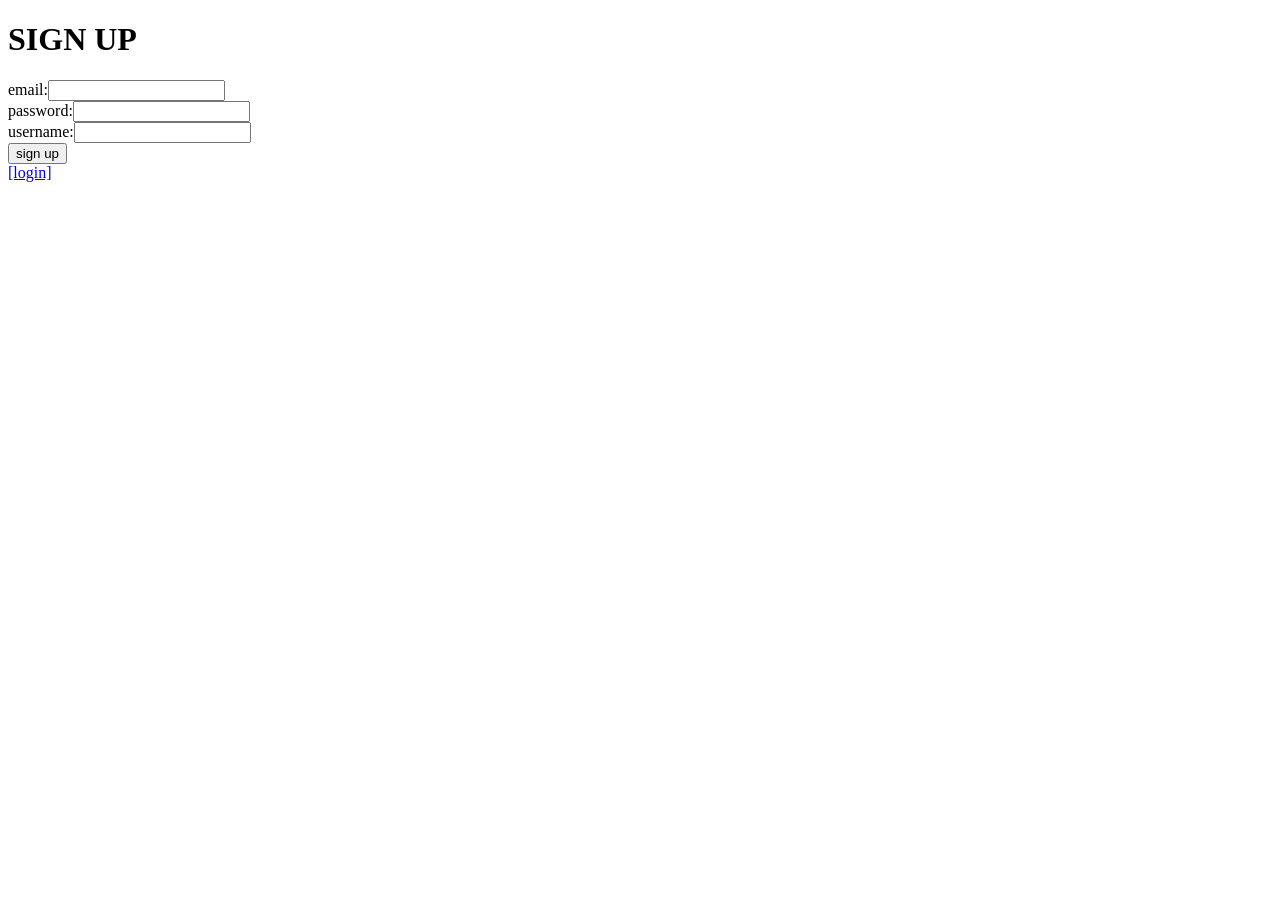
==== userreg.html @ be329565 "ログアウト機能を追加しました" ====
<!DOCTYPE html>
<html lang="ja">

<head>
	<meta charset="UTF-8">
	<title>User Reg. Form</title>
</head>

<body>
	<h1>SIGN UP</h1>
	<form action="userreg.php" method="POST">
		email:<input type="text" name="email"><br />
		password:<input type="password" name="pass"><br />
		username:<input type="text" name="name"><br />
		<input type="submit" value="sign up"><br />
		<a href="index.html">[login]</a>
	</form>
</body>

</html>
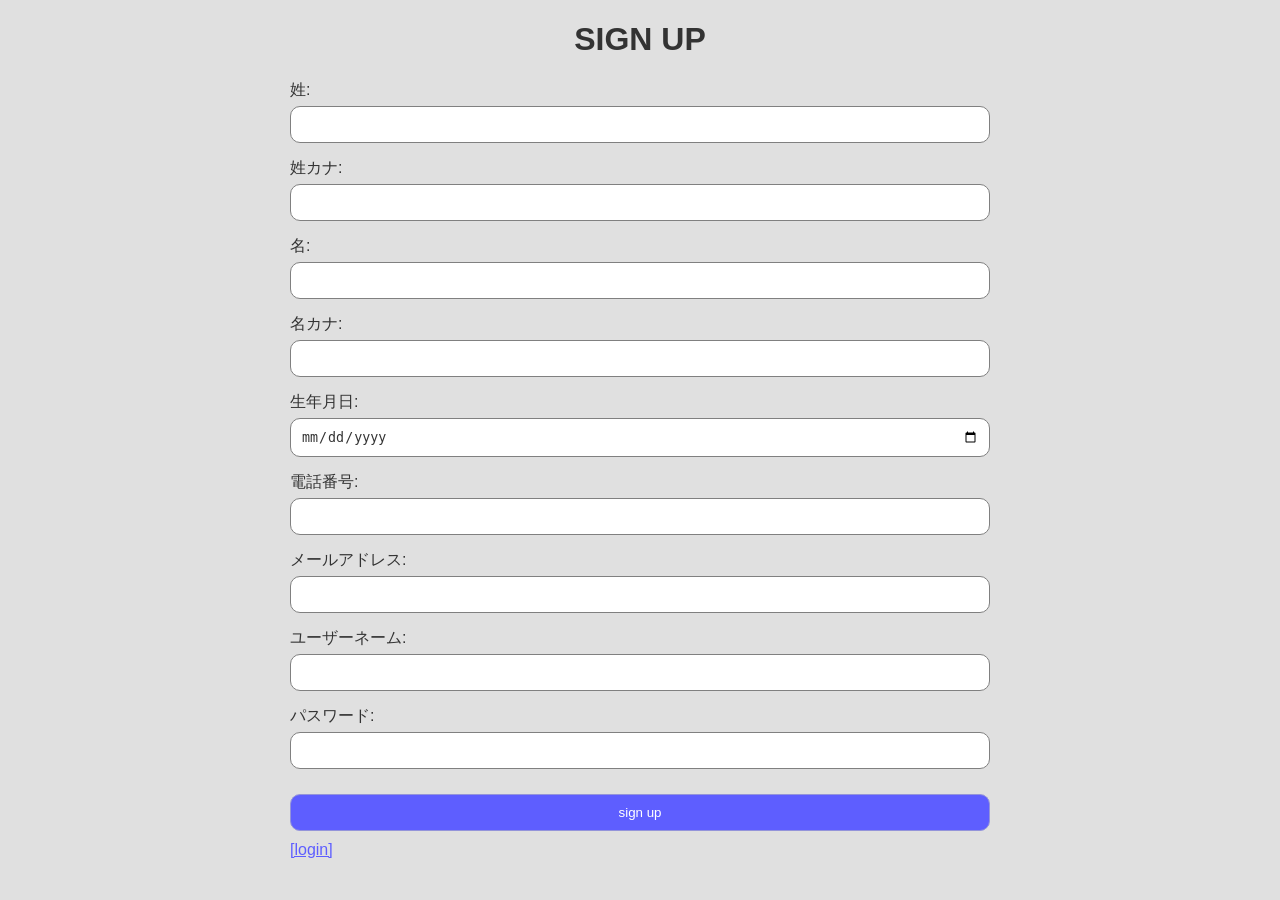
==== commit 9bda0b6b: "Added additional required fields to sign up form for more comprehensive user information collection." ====
--- a/userreg.html
+++ b/userreg.html
@@ -1,20 +1,125 @@
 <!DOCTYPE html>
 <html lang="ja">
+<head>
+    <meta charset="UTF-8">
+    <title>User Reg. Form</title>
+    <link rel="stylesheet" type="text/css" href="style.css"> <!-- CSSファイルのリンク -->
+	<style>
+		body {
+			margin: 0 auto;
+			width: 700px;
+			background-color: rgb(224, 224, 224);
+		}
 
-<head>
-	<meta charset="UTF-8">
-	<title>User Reg. Form</title>
+		h1 {
+			text-align: center;
+			color: #333;
+		}
+
+		.form-group {
+			margin-bottom: 15px;
+		}
+
+		label {
+			display: block;
+			margin-bottom: 5px;
+			color: #333;
+		}
+
+		input {
+			padding: 10px;
+			border: 1px solid gray;
+			border-radius: 10px;
+			width: 100%;
+			box-sizing: border-box;
+		}
+
+		input[type="text"],
+		input[type="email"],
+		input[type="tel"],
+		input[type="date"],
+		input[type="password"] {
+			background-color: #fff; /* 背景色を白に設定 */
+			color: #333; /* テキスト色をダークグレーに設定 */
+		}
+
+		input[type="submit"] {
+			background-color: rgb(94, 94, 255);
+			color: #fff;
+			border: 1px solid rgb(148, 148, 218);
+			border-radius: 10px;
+			cursor: pointer;
+			padding: 10px;
+			margin-top: 10px; /* ボタンとフィールドの間にマージンを追加 */
+		}
+
+		input[type="submit"]:hover {
+			background-color: rgb(116, 116, 255);
+		}
+
+		a {
+			display: inline-block;
+			margin-top: 10px;
+			text-align: center;
+			color: rgb(94, 94, 255); /* リンクの色をボタンに合わせる */
+		}
+
+		a:hover {
+			text-decoration: underline; /* ホバー時に下線を追加 */
+		}
+</style>
+
 </head>
+<body>
+    <h1>SIGN UP</h1>
+    <form action="userreg.php" method="POST">
+        <div class="form-group">
+            <label for="last_name">姓:</label>
+            <input type="text" name="last_name" required>
+        </div>
 
-<body>
-	<h1>SIGN UP</h1>
-	<form action="userreg.php" method="POST">
-		email:<input type="text" name="email"><br />
-		password:<input type="password" name="pass"><br />
-		username:<input type="text" name="name"><br />
-		<input type="submit" value="sign up"><br />
-		<a href="index.html">[login]</a>
-	</form>
+        <div class="form-group">
+            <label for="last_name_kana">姓カナ:</label>
+            <input type="text" name="last_name_kana" required>
+        </div>
+
+        <div class="form-group">
+            <label for="first_name">名:</label>
+            <input type="text" name="first_name" required>
+        </div>
+
+        <div class="form-group">
+            <label for="first_name_kana">名カナ:</label>
+            <input type="text" name="first_name_kana" required>
+        </div>
+
+        <div class="form-group">
+            <label for="birthdate">生年月日:</label>
+            <input type="date" name="birthdate" required>
+        </div>
+
+        <div class="form-group">
+            <label for="phone">電話番号:</label>
+            <input type="tel" name="phone" required>
+        </div>
+
+        <div class="form-group">
+            <label for="email">メールアドレス:</label>
+            <input type="email" name="email" required>
+        </div>
+
+        <div class="form-group">
+            <label for="username">ユーザーネーム:</label>
+            <input type="text" name="username" required>
+        </div>
+
+        <div class="form-group">
+            <label for="pass">パスワード:</label>
+            <input type="password" name="pass" required>
+        </div>
+
+        <input type="submit" value="sign up"><br/>
+        <a href="index.html">[login]</a>
+    </form>
 </body>
-
-</html>+</html>
--- a/style.css
+++ b/style.css
@@ -0,0 +1,221 @@
+/* 全体の背景とレイアウト */
+body {
+    margin: 0 auto;
+    width: 700px;
+    background-color: rgb(224, 224, 224);
+    font-family: Arial, sans-serif;
+}
+
+hr {
+    margin: 40px 0;
+    border-color: rgb(137, 137, 137);
+}
+
+/* タイトル */
+h1 {
+    text-align: center;
+    color: #333;
+}
+
+/* リスト項目のデザイン */
+li {
+    list-style: none;
+}
+
+p, span {
+    color: #333;
+    margin: 0;
+}
+
+/* 入力フィールド */
+input, textarea {
+    padding: 10px;
+    border: 1px solid gray;
+    border-radius: 10px;
+    width: 100%;
+    box-sizing: border-box;
+}
+
+textarea {
+    line-height: 1.5;
+}
+
+/* ボタンのデザイン */
+button {
+    display: block;
+    margin-top: 20px;
+    padding: 10px 30px;
+    color: #fff;
+    border-radius: 10px;
+    cursor: pointer;
+}
+
+/* ボタンの種類ごとの色設定 */
+button[name="post_btn"] {
+    border: 1px solid rgb(148, 148, 218);
+    background-color: rgb(94, 94, 255);
+}
+
+button[name="update_btn"],
+button[name="update_submit_btn"] {
+    border: 1px solid rgb(62, 150, 62);
+    background-color: rgb(74, 152, 74);
+}
+
+button[name="delete_btn"],
+button[name="delete_submit_btn"] {
+    border: 1px solid rgb(255, 31, 31);
+    background-color: rgb(255, 48, 48);
+}
+
+button[name="cancel_btn"] {
+    border: 1px solid rgb(172, 172, 172);
+    background-color: rgb(182, 182, 182);
+}
+
+/* ボタンのホバースタイル */
+button[name="post_btn"]:hover {
+    background-color: rgb(116, 116, 255);
+}
+
+button[name="update_btn"]:hover,
+button[name="update_submit_btn"]:hover {
+    background-color: rgb(83, 169, 83);
+}
+
+button[name="delete_btn"]:hover,
+button[name="delete_submit_btn"]:hover {
+    background-color: rgb(255, 82, 82);
+}
+
+button[name="cancel_btn"]:hover {
+    background-color: rgb(189, 189, 189);
+}
+
+.btn--mg-c {
+    margin: 0 auto;
+}
+
+/* 投稿リスト */
+.post-list button {
+    margin: 30px 0 0 0;
+    padding: 8px 20px;
+}
+
+.post-list li {
+    margin-bottom: 15px;
+    padding: 20px 30px;
+    background-color: #fff;
+    border: 1px solid rgb(188, 188, 188);
+    border-radius: 10px;
+}
+
+.post-list span {
+    display: inline-block;
+    margin-bottom: 25px;
+}
+
+/* フォームのレイアウト */
+.post-form__flex {
+    display: flex;
+    justify-content: center;
+    column-gap: 15px;
+    margin-bottom: 20px;
+}
+
+.post-form__flex > div:first-child {
+    width: 250px;
+}
+
+.post-form__flex > div:last-child {
+    flex: 1;
+}
+
+.btn-flex {
+    display: flex;
+    justify-content: center;
+    column-gap: 15px;
+}
+
+.post-list li:last-child {
+    margin-bottom: 0;
+}
+
+.post-datetime {
+    display: inline-block;
+    margin-top: 25px;
+    font-size: 12px;
+    color: gray;
+}
+
+.post-datetime__updated {
+    display: inline-block;
+    margin-left: 10px;
+}
+
+.updated-post {
+    margin-left: auto;
+    padding: 2px 5px;
+    width: fit-content;
+    font-size: 12px;
+    border: 1px solid rgb(105, 105, 105);
+    border-radius: 5px;
+    color: rgb(105, 105, 105);
+}
+
+/* メッセージのスタイル */
+.no-post-msg {
+    text-align: center;
+}
+
+.delete-confirm-msg {
+    text-align: center;
+    margin-bottom: 30px;
+    color: red;
+    font-weight: bold;
+}
+
+.delete-success-msg {
+    text-align: center;
+}
+
+/* エラーメッセージ */
+.err {
+    color: red;
+    font-size: 13px;
+}
+
+/* 改行の表示 */
+.p-pre {
+    white-space: pre-wrap;
+}
+
+/* エラーメッセージ用コンテナ */
+.error-container {
+    margin: 50px auto;
+    width: 100%;
+    text-align: center;
+}
+
+.message-container {
+    margin: 0 auto;
+    width: 700px;
+    background-color: rgb(240, 240, 240);
+    border: 1px solid rgb(188, 188, 188);
+    border-radius: 10px;
+    padding: 20px;
+    text-align: center;
+    box-shadow: 0 2px 10px rgba(0, 0, 0, 0.1);
+}
+
+/* リンクのスタイル */
+a {
+    display: inline-block;
+    margin-top: 20px;
+    text-align: center;
+    color: rgb(94, 94, 255);
+}
+
+a:hover {
+    text-decoration: underline;
+}
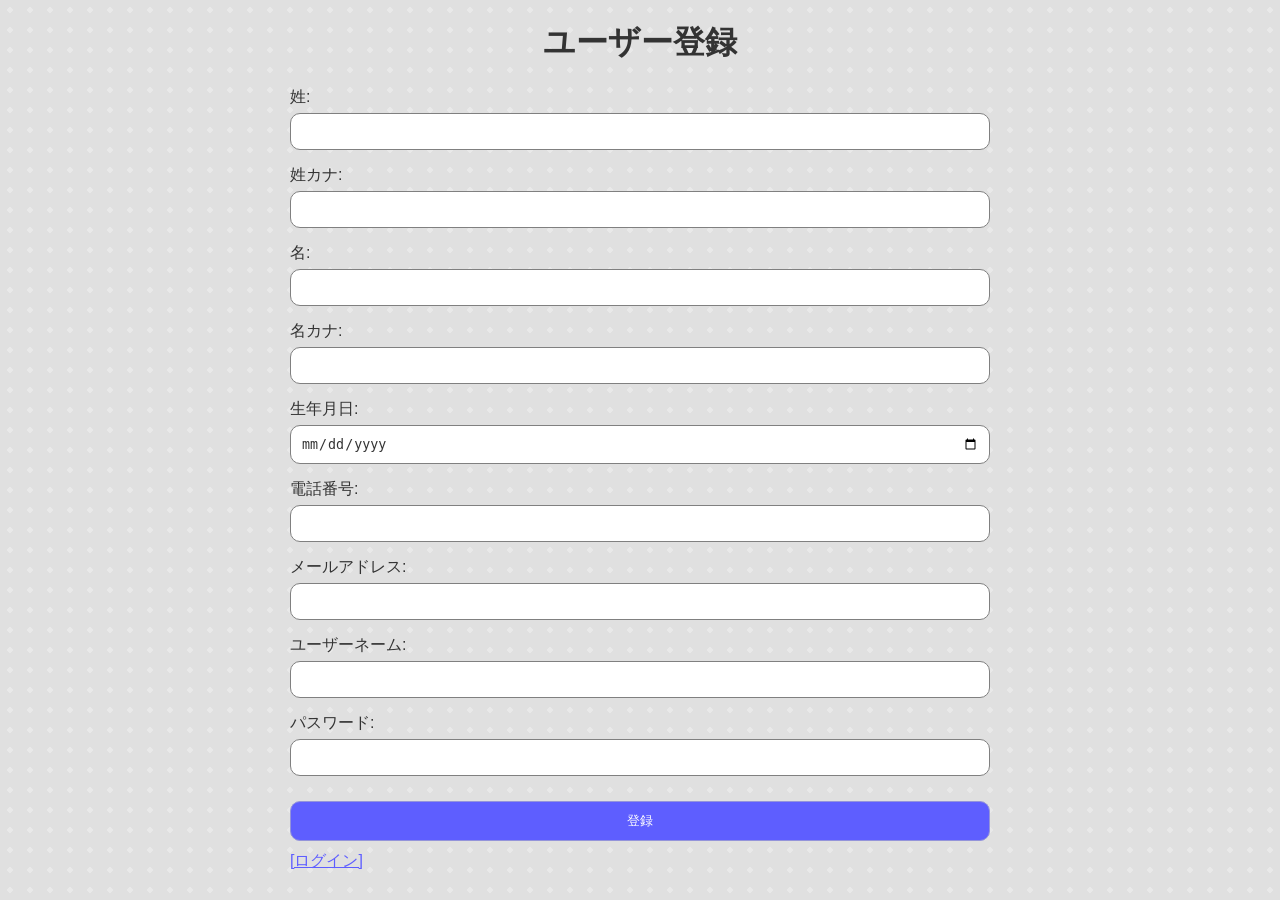
==== commit 0977f4d0: "add file "mypage.php"" ====
--- a/userreg.html
+++ b/userreg.html
@@ -71,7 +71,7 @@
 
 </head>
 <body>
-    <h1>SIGN UP</h1>
+    <h1>ユーザー登録</h1>
     <form action="userreg.php" method="POST">
         <div class="form-group">
             <label for="last_name">姓:</label>
@@ -118,8 +118,8 @@
             <input type="password" name="pass" required>
         </div>
 
-        <input type="submit" value="sign up"><br/>
-        <a href="index.html">[login]</a>
+        <input type="submit" value="登録"><br/>
+        <a href="index.html">[ログイン]</a>
     </form>
 </body>
 </html>
--- a/style.css
+++ b/style.css
@@ -4,6 +4,8 @@
     width: 700px;
     background-color: rgb(224, 224, 224);
     font-family: Arial, sans-serif;
+    background-image: radial-gradient(circle, rgba(255, 255, 255, 0.3) 20%, rgba(224, 224, 224, 0) 20%); /* 背景模様 */
+    background-size: 20px 20px; /* パターンのサイズ */
 }
 
 hr {
@@ -48,6 +50,7 @@
     color: #fff;
     border-radius: 10px;
     cursor: pointer;
+    width: 100%; /* ボタンを全幅に */
 }
 
 /* ボタンの種類ごとの色設定 */
@@ -219,3 +222,15 @@
 a:hover {
     text-decoration: underline;
 }
+
+.btn {
+    background-color: #007bff; /* ボタンの背景色 */
+    color: white; /* ボタンの文字色 */
+    padding: 10px 15px; /* パディング */
+    text-decoration: none; /* 下線を消す */
+    border-radius: 5px; /* 角を丸くする */
+}
+
+.btn:hover {
+    background-color: #0056b3; /* ホバー時の背景色 */
+}
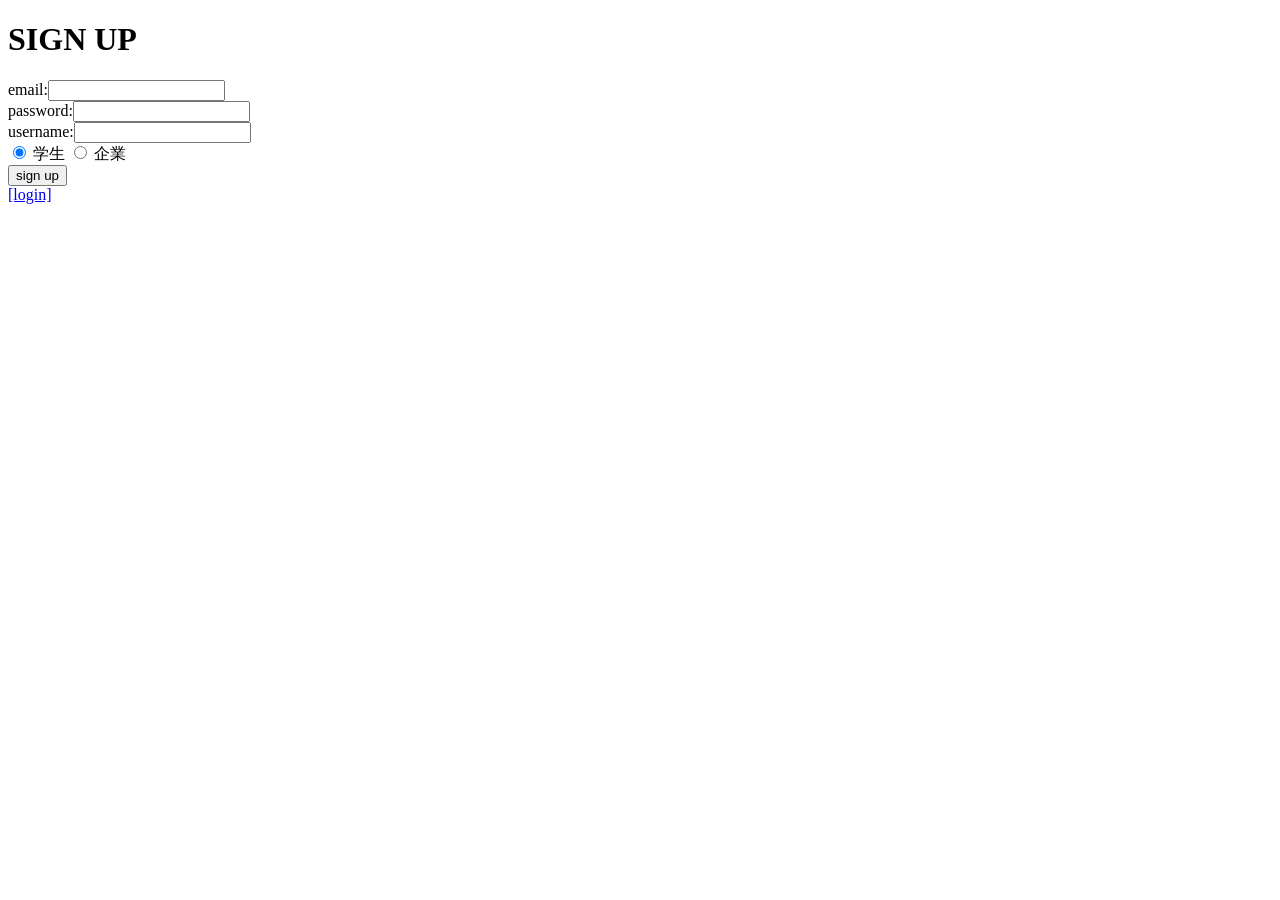
==== commit 5e4bd307: "学生と企業で投稿画面で可能な作業を分けました。" ====
--- a/userreg.html
+++ b/userreg.html
@@ -1,125 +1,25 @@
 <!DOCTYPE html>
 <html lang="ja">
+
 <head>
-    <meta charset="UTF-8">
-    <title>User Reg. Form</title>
-    <link rel="stylesheet" type="text/css" href="style.css"> <!-- CSSファイルのリンク -->
-	<style>
-		body {
-			margin: 0 auto;
-			width: 700px;
-			background-color: rgb(224, 224, 224);
-		}
+	<meta charset="UTF-8">
+	<title>User Reg. Form</title>
+</head>
 
-		h1 {
-			text-align: center;
-			color: #333;
-		}
+<body>
+	<h1>SIGN UP</h1>
+	<form action="userreg.php" method="POST">
+		email:<input type="text" name="email"><br />
+		password:<input type="password" name="pass"><br />
+		username:<input type="text" name="name"><br />
 
-		.form-group {
-			margin-bottom: 15px;
-		}
+		<!-- 学生と企業を選択するラジオボタン -->
+        <label><input type="radio" name="user_type" value="student" checked> 学生</label>
+        <label><input type="radio" name="user_type" value="company"> 企業</label><br />
 
-		label {
-			display: block;
-			margin-bottom: 5px;
-			color: #333;
-		}
+		<input type="submit" value="sign up"><br />
+		<a href="index.html">[login]</a>
+	</form>
+</body>
 
-		input {
-			padding: 10px;
-			border: 1px solid gray;
-			border-radius: 10px;
-			width: 100%;
-			box-sizing: border-box;
-		}
-
-		input[type="text"],
-		input[type="email"],
-		input[type="tel"],
-		input[type="date"],
-		input[type="password"] {
-			background-color: #fff; /* 背景色を白に設定 */
-			color: #333; /* テキスト色をダークグレーに設定 */
-		}
-
-		input[type="submit"] {
-			background-color: rgb(94, 94, 255);
-			color: #fff;
-			border: 1px solid rgb(148, 148, 218);
-			border-radius: 10px;
-			cursor: pointer;
-			padding: 10px;
-			margin-top: 10px; /* ボタンとフィールドの間にマージンを追加 */
-		}
-
-		input[type="submit"]:hover {
-			background-color: rgb(116, 116, 255);
-		}
-
-		a {
-			display: inline-block;
-			margin-top: 10px;
-			text-align: center;
-			color: rgb(94, 94, 255); /* リンクの色をボタンに合わせる */
-		}
-
-		a:hover {
-			text-decoration: underline; /* ホバー時に下線を追加 */
-		}
-</style>
-
-</head>
-<body>
-    <h1>ユーザー登録</h1>
-    <form action="userreg.php" method="POST">
-        <div class="form-group">
-            <label for="last_name">姓:</label>
-            <input type="text" name="last_name" required>
-        </div>
-
-        <div class="form-group">
-            <label for="last_name_kana">姓カナ:</label>
-            <input type="text" name="last_name_kana" required>
-        </div>
-
-        <div class="form-group">
-            <label for="first_name">名:</label>
-            <input type="text" name="first_name" required>
-        </div>
-
-        <div class="form-group">
-            <label for="first_name_kana">名カナ:</label>
-            <input type="text" name="first_name_kana" required>
-        </div>
-
-        <div class="form-group">
-            <label for="birthdate">生年月日:</label>
-            <input type="date" name="birthdate" required>
-        </div>
-
-        <div class="form-group">
-            <label for="phone">電話番号:</label>
-            <input type="tel" name="phone" required>
-        </div>
-
-        <div class="form-group">
-            <label for="email">メールアドレス:</label>
-            <input type="email" name="email" required>
-        </div>
-
-        <div class="form-group">
-            <label for="username">ユーザーネーム:</label>
-            <input type="text" name="username" required>
-        </div>
-
-        <div class="form-group">
-            <label for="pass">パスワード:</label>
-            <input type="password" name="pass" required>
-        </div>
-
-        <input type="submit" value="登録"><br/>
-        <a href="index.html">[ログイン]</a>
-    </form>
-</body>
-</html>
+</html>
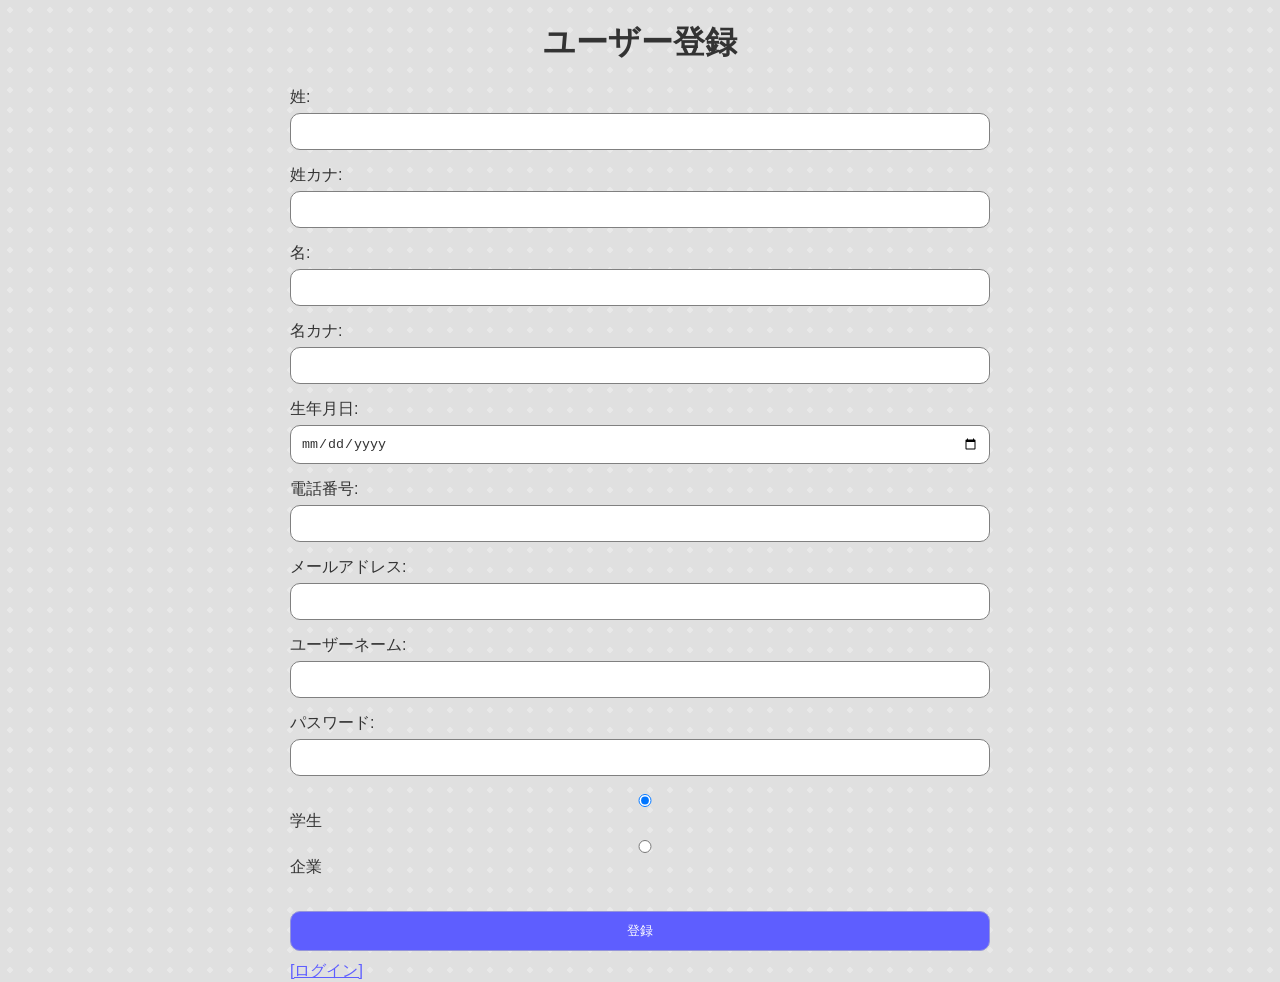
==== commit 3e68c67d: "Merge remote-tracking branch 'origin/2nd_sprint_otomo' into branch-test" ====
--- a/userreg.html
+++ b/userreg.html
@@ -2,24 +2,130 @@
 <html lang="ja">
 
 <head>
-	<meta charset="UTF-8">
-	<title>User Reg. Form</title>
+    <meta charset="UTF-8">
+    <title>User Reg. Form</title>
+    <link rel="stylesheet" type="text/css" href="style.css"> <!-- CSSファイルのリンク -->
+	<style>
+		body {
+			margin: 0 auto;
+			width: 700px;
+			background-color: rgb(224, 224, 224);
+		}
+
+		h1 {
+			text-align: center;
+			color: #333;
+		}
+
+		.form-group {
+			margin-bottom: 15px;
+		}
+
+		label {
+			display: block;
+			margin-bottom: 5px;
+			color: #333;
+		}
+
+		input {
+			padding: 10px;
+			border: 1px solid gray;
+			border-radius: 10px;
+			width: 100%;
+			box-sizing: border-box;
+		}
+
+		input[type="text"],
+		input[type="email"],
+		input[type="tel"],
+		input[type="date"],
+		input[type="password"] {
+			background-color: #fff; /* 背景色を白に設定 */
+			color: #333; /* テキスト色をダークグレーに設定 */
+		}
+
+		input[type="submit"] {
+			background-color: rgb(94, 94, 255);
+			color: #fff;
+			border: 1px solid rgb(148, 148, 218);
+			border-radius: 10px;
+			cursor: pointer;
+			padding: 10px;
+			margin-top: 10px; /* ボタンとフィールドの間にマージンを追加 */
+		}
+
+		input[type="submit"]:hover {
+			background-color: rgb(116, 116, 255);
+		}
+
+		a {
+			display: inline-block;
+			margin-top: 10px;
+			text-align: center;
+			color: rgb(94, 94, 255); /* リンクの色をボタンに合わせる */
+		}
+
+		a:hover {
+			text-decoration: underline; /* ホバー時に下線を追加 */
+		}
+</style>
+
 </head>
 
 <body>
-	<h1>SIGN UP</h1>
-	<form action="userreg.php" method="POST">
-		email:<input type="text" name="email"><br />
-		password:<input type="password" name="pass"><br />
-		username:<input type="text" name="name"><br />
+    <h1>ユーザー登録</h1>
+    <form action="userreg.php" method="POST">
+        <div class="form-group">
+            <label for="last_name">姓:</label>
+            <input type="text" name="last_name" required>
+        </div>
 
+        <div class="form-group">
+            <label for="last_name_kana">姓カナ:</label>
+            <input type="text" name="last_name_kana" required>
+        </div>
+
+        <div class="form-group">
+            <label for="first_name">名:</label>
+            <input type="text" name="first_name" required>
+        </div>
+
+        <div class="form-group">
+            <label for="first_name_kana">名カナ:</label>
+            <input type="text" name="first_name_kana" required>
+        </div>
+
+        <div class="form-group">
+            <label for="birthdate">生年月日:</label>
+            <input type="date" name="birthdate" required>
+        </div>
+
+        <div class="form-group">
+            <label for="phone">電話番号:</label>
+            <input type="tel" name="phone" required>
+        </div>
+
+        <div class="form-group">
+            <label for="email">メールアドレス:</label>
+            <input type="email" name="email" required>
+        </div>
+
+        <div class="form-group">
+            <label for="username">ユーザーネーム:</label>
+            <input type="text" name="username" required>
+        </div>
+
+        <div class="form-group">
+            <label for="pass">パスワード:</label>
+            <input type="password" name="pass" required>
+        </div>
 		<!-- 学生と企業を選択するラジオボタン -->
         <label><input type="radio" name="user_type" value="student" checked> 学生</label>
         <label><input type="radio" name="user_type" value="company"> 企業</label><br />
 
-		<input type="submit" value="sign up"><br />
-		<a href="index.html">[login]</a>
-	</form>
+        <input type="submit" value="登録"><br/>
+        <a href="index.html">[ログイン]</a>
+    </form>
 </body>
 
 </html>
--- a/style.css
+++ b/style.css
@@ -0,0 +1,236 @@
+/* 全体の背景とレイアウト */
+body {
+    margin: 0 auto;
+    width: 700px;
+    background-color: rgb(224, 224, 224);
+    font-family: Arial, sans-serif;
+    background-image: radial-gradient(circle, rgba(255, 255, 255, 0.3) 20%, rgba(224, 224, 224, 0) 20%); /* 背景模様 */
+    background-size: 20px 20px; /* パターンのサイズ */
+}
+
+hr {
+    margin: 40px 0;
+    border-color: rgb(137, 137, 137);
+}
+
+/* タイトル */
+h1 {
+    text-align: center;
+    color: #333;
+}
+
+/* リスト項目のデザイン */
+li {
+    list-style: none;
+}
+
+p, span {
+    color: #333;
+    margin: 0;
+}
+
+/* 入力フィールド */
+input, textarea {
+    padding: 10px;
+    border: 1px solid gray;
+    border-radius: 10px;
+    width: 100%;
+    box-sizing: border-box;
+}
+
+textarea {
+    line-height: 1.5;
+}
+
+/* ボタンのデザイン */
+button {
+    display: block;
+    margin-top: 20px;
+    padding: 10px 30px;
+    color: #fff;
+    border-radius: 10px;
+    cursor: pointer;
+    width: 100%; /* ボタンを全幅に */
+}
+
+/* ボタンの種類ごとの色設定 */
+button[name="post_btn"] {
+    border: 1px solid rgb(148, 148, 218);
+    background-color: rgb(94, 94, 255);
+}
+
+button[name="update_btn"],
+button[name="update_submit_btn"] {
+    border: 1px solid rgb(62, 150, 62);
+    background-color: rgb(74, 152, 74);
+}
+
+button[name="delete_btn"],
+button[name="delete_submit_btn"] {
+    border: 1px solid rgb(255, 31, 31);
+    background-color: rgb(255, 48, 48);
+}
+
+button[name="cancel_btn"] {
+    border: 1px solid rgb(172, 172, 172);
+    background-color: rgb(182, 182, 182);
+}
+
+/* ボタンのホバースタイル */
+button[name="post_btn"]:hover {
+    background-color: rgb(116, 116, 255);
+}
+
+button[name="update_btn"]:hover,
+button[name="update_submit_btn"]:hover {
+    background-color: rgb(83, 169, 83);
+}
+
+button[name="delete_btn"]:hover,
+button[name="delete_submit_btn"]:hover {
+    background-color: rgb(255, 82, 82);
+}
+
+button[name="cancel_btn"]:hover {
+    background-color: rgb(189, 189, 189);
+}
+
+.btn--mg-c {
+    margin: 0 auto;
+}
+
+/* 投稿リスト */
+.post-list button {
+    margin: 30px 0 0 0;
+    padding: 8px 20px;
+}
+
+.post-list li {
+    margin-bottom: 15px;
+    padding: 20px 30px;
+    background-color: #fff;
+    border: 1px solid rgb(188, 188, 188);
+    border-radius: 10px;
+}
+
+.post-list span {
+    display: inline-block;
+    margin-bottom: 25px;
+}
+
+/* フォームのレイアウト */
+.post-form__flex {
+    display: flex;
+    justify-content: center;
+    column-gap: 15px;
+    margin-bottom: 20px;
+}
+
+.post-form__flex > div:first-child {
+    width: 250px;
+}
+
+.post-form__flex > div:last-child {
+    flex: 1;
+}
+
+.btn-flex {
+    display: flex;
+    justify-content: center;
+    column-gap: 15px;
+}
+
+.post-list li:last-child {
+    margin-bottom: 0;
+}
+
+.post-datetime {
+    display: inline-block;
+    margin-top: 25px;
+    font-size: 12px;
+    color: gray;
+}
+
+.post-datetime__updated {
+    display: inline-block;
+    margin-left: 10px;
+}
+
+.updated-post {
+    margin-left: auto;
+    padding: 2px 5px;
+    width: fit-content;
+    font-size: 12px;
+    border: 1px solid rgb(105, 105, 105);
+    border-radius: 5px;
+    color: rgb(105, 105, 105);
+}
+
+/* メッセージのスタイル */
+.no-post-msg {
+    text-align: center;
+}
+
+.delete-confirm-msg {
+    text-align: center;
+    margin-bottom: 30px;
+    color: red;
+    font-weight: bold;
+}
+
+.delete-success-msg {
+    text-align: center;
+}
+
+/* エラーメッセージ */
+.err {
+    color: red;
+    font-size: 13px;
+}
+
+/* 改行の表示 */
+.p-pre {
+    white-space: pre-wrap;
+}
+
+/* エラーメッセージ用コンテナ */
+.error-container {
+    margin: 50px auto;
+    width: 100%;
+    text-align: center;
+}
+
+.message-container {
+    margin: 0 auto;
+    width: 700px;
+    background-color: rgb(240, 240, 240);
+    border: 1px solid rgb(188, 188, 188);
+    border-radius: 10px;
+    padding: 20px;
+    text-align: center;
+    box-shadow: 0 2px 10px rgba(0, 0, 0, 0.1);
+}
+
+/* リンクのスタイル */
+a {
+    display: inline-block;
+    margin-top: 20px;
+    text-align: center;
+    color: rgb(94, 94, 255);
+}
+
+a:hover {
+    text-decoration: underline;
+}
+
+.btn {
+    background-color: #007bff; /* ボタンの背景色 */
+    color: white; /* ボタンの文字色 */
+    padding: 10px 15px; /* パディング */
+    text-decoration: none; /* 下線を消す */
+    border-radius: 5px; /* 角を丸くする */
+}
+
+.btn:hover {
+    background-color: #0056b3; /* ホバー時の背景色 */
+}
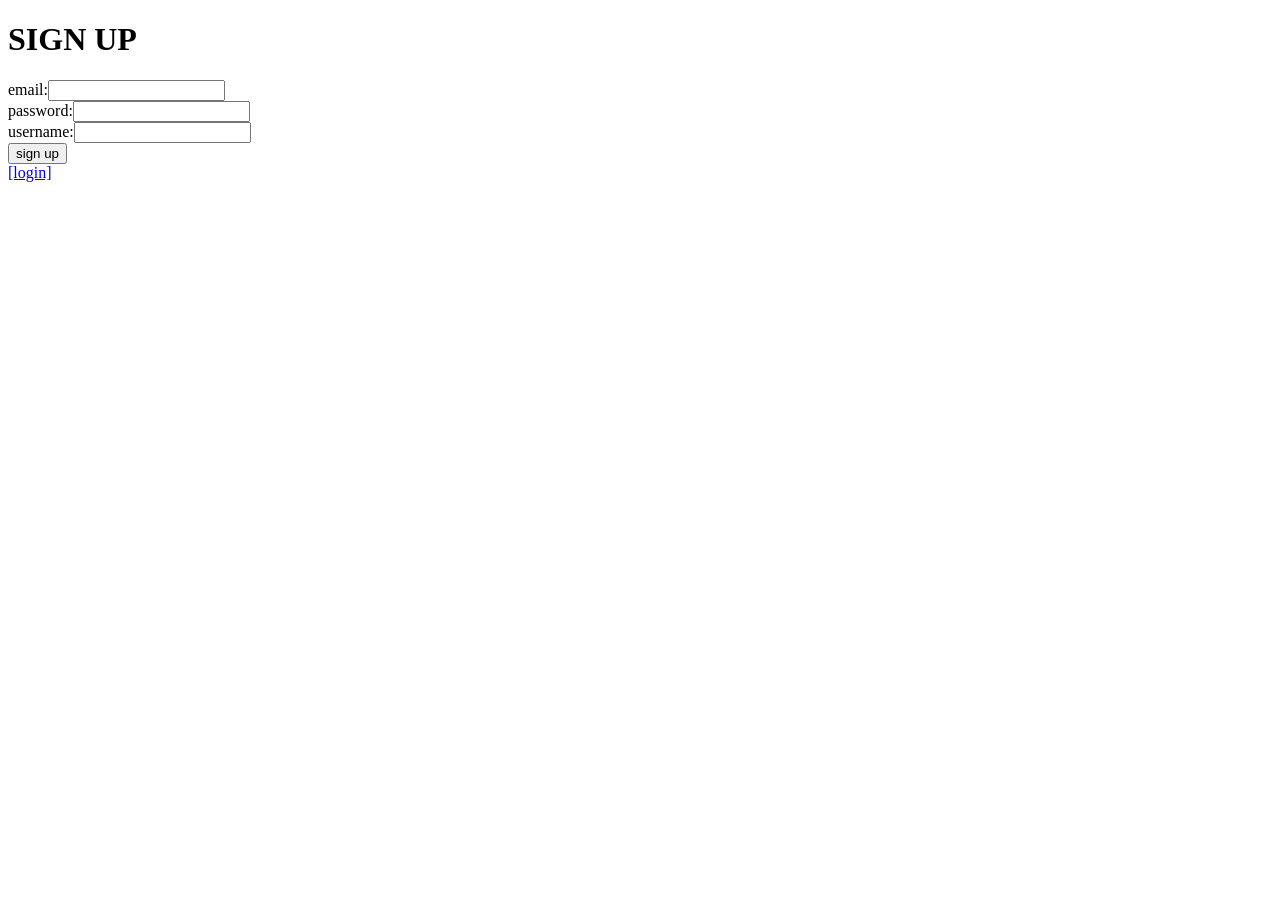
==== commit 980c57f6: "ファイル構成変更" ====
--- a/userreg.html
+++ b/userreg.html
@@ -1,131 +1,17 @@
 <!DOCTYPE html>
 <html lang="ja">
-
 <head>
-    <meta charset="UTF-8">
-    <title>User Reg. Form</title>
-    <link rel="stylesheet" type="text/css" href="style.css"> <!-- CSSファイルのリンク -->
-	<style>
-		body {
-			margin: 0 auto;
-			width: 700px;
-			background-color: rgb(224, 224, 224);
-		}
-
-		h1 {
-			text-align: center;
-			color: #333;
-		}
-
-		.form-group {
-			margin-bottom: 15px;
-		}
-
-		label {
-			display: block;
-			margin-bottom: 5px;
-			color: #333;
-		}
-
-		input {
-			padding: 10px;
-			border: 1px solid gray;
-			border-radius: 10px;
-			width: 100%;
-			box-sizing: border-box;
-		}
-
-		input[type="text"],
-		input[type="email"],
-		input[type="tel"],
-		input[type="date"],
-		input[type="password"] {
-			background-color: #fff; /* 背景色を白に設定 */
-			color: #333; /* テキスト色をダークグレーに設定 */
-		}
-
-		input[type="submit"] {
-			background-color: rgb(94, 94, 255);
-			color: #fff;
-			border: 1px solid rgb(148, 148, 218);
-			border-radius: 10px;
-			cursor: pointer;
-			padding: 10px;
-			margin-top: 10px; /* ボタンとフィールドの間にマージンを追加 */
-		}
-
-		input[type="submit"]:hover {
-			background-color: rgb(116, 116, 255);
-		}
-
-		a {
-			display: inline-block;
-			margin-top: 10px;
-			text-align: center;
-			color: rgb(94, 94, 255); /* リンクの色をボタンに合わせる */
-		}
-
-		a:hover {
-			text-decoration: underline; /* ホバー時に下線を追加 */
-		}
-</style>
-
+	<meta charset="UTF-8">
+	<title>User Reg. Form</title>
 </head>
-
 <body>
-    <h1>ユーザー登録</h1>
-    <form action="userreg.php" method="POST">
-        <div class="form-group">
-            <label for="last_name">姓:</label>
-            <input type="text" name="last_name" required>
-        </div>
-
-        <div class="form-group">
-            <label for="last_name_kana">姓カナ:</label>
-            <input type="text" name="last_name_kana" required>
-        </div>
-
-        <div class="form-group">
-            <label for="first_name">名:</label>
-            <input type="text" name="first_name" required>
-        </div>
-
-        <div class="form-group">
-            <label for="first_name_kana">名カナ:</label>
-            <input type="text" name="first_name_kana" required>
-        </div>
-
-        <div class="form-group">
-            <label for="birthdate">生年月日:</label>
-            <input type="date" name="birthdate" required>
-        </div>
-
-        <div class="form-group">
-            <label for="phone">電話番号:</label>
-            <input type="tel" name="phone" required>
-        </div>
-
-        <div class="form-group">
-            <label for="email">メールアドレス:</label>
-            <input type="email" name="email" required>
-        </div>
-
-        <div class="form-group">
-            <label for="username">ユーザーネーム:</label>
-            <input type="text" name="username" required>
-        </div>
-
-        <div class="form-group">
-            <label for="pass">パスワード:</label>
-            <input type="password" name="pass" required>
-        </div>
-		<!-- 学生と企業を選択するラジオボタン -->
-        <label><input type="radio" name="user_type" value="student" checked> 学生</label>
-        <label><input type="radio" name="user_type" value="company"> 企業</label><br />
-
-        <input type="submit" value="登録"><br/>
-        <a href="index.html">[ログイン]</a>
-    </form>
+	<h1>SIGN UP</h1>
+		<form action="userreg.php" method="POST">
+  			email:<input type="text" name="email"><br/>
+  			password:<input type="password" name="pass"><br/>
+  			username:<input type="text" name="name"><br/>
+  			<input type="submit" value="sign up"><br/>
+  			<a href="index.html">[login]</a>
+		</form>
 </body>
-
-</html>+</html>
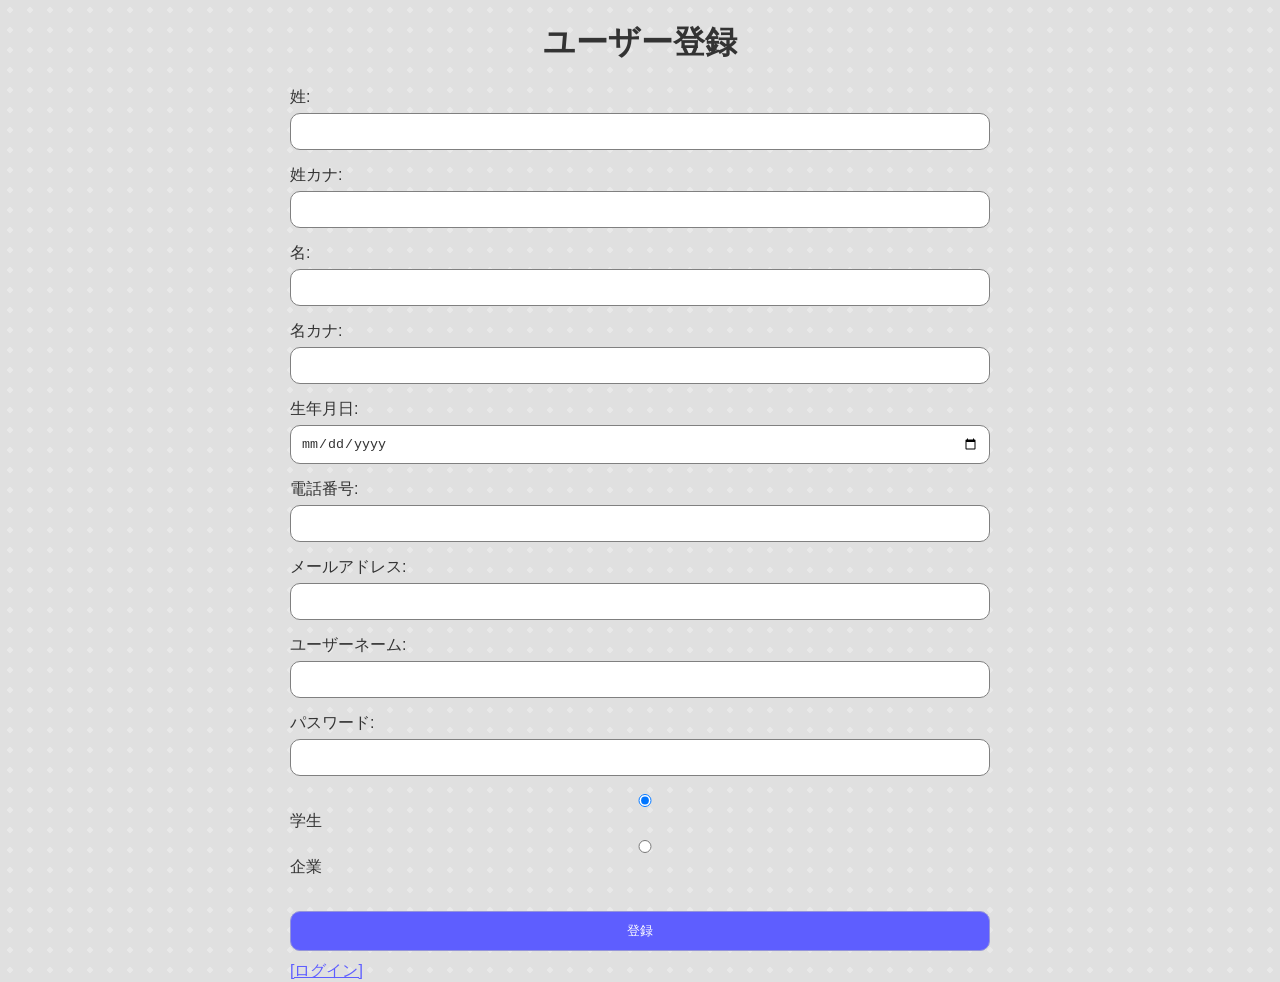
==== commit c4aee544: "Merge branch 'Participation' into branch-test" ====
--- a/userreg.html
+++ b/userreg.html
@@ -1,17 +1,131 @@
 <!DOCTYPE html>
 <html lang="ja">
+
 <head>
-	<meta charset="UTF-8">
-	<title>User Reg. Form</title>
+    <meta charset="UTF-8">
+    <title>User Reg. Form</title>
+    <link rel="stylesheet" type="text/css" href="style.css"> <!-- CSSファイルのリンク -->
+	<style>
+		body {
+			margin: 0 auto;
+			width: 700px;
+			background-color: rgb(224, 224, 224);
+		}
+
+		h1 {
+			text-align: center;
+			color: #333;
+		}
+
+		.form-group {
+			margin-bottom: 15px;
+		}
+
+		label {
+			display: block;
+			margin-bottom: 5px;
+			color: #333;
+		}
+
+		input {
+			padding: 10px;
+			border: 1px solid gray;
+			border-radius: 10px;
+			width: 100%;
+			box-sizing: border-box;
+		}
+
+		input[type="text"],
+		input[type="email"],
+		input[type="tel"],
+		input[type="date"],
+		input[type="password"] {
+			background-color: #fff; /* 背景色を白に設定 */
+			color: #333; /* テキスト色をダークグレーに設定 */
+		}
+
+		input[type="submit"] {
+			background-color: rgb(94, 94, 255);
+			color: #fff;
+			border: 1px solid rgb(148, 148, 218);
+			border-radius: 10px;
+			cursor: pointer;
+			padding: 10px;
+			margin-top: 10px; /* ボタンとフィールドの間にマージンを追加 */
+		}
+
+		input[type="submit"]:hover {
+			background-color: rgb(116, 116, 255);
+		}
+
+		a {
+			display: inline-block;
+			margin-top: 10px;
+			text-align: center;
+			color: rgb(94, 94, 255); /* リンクの色をボタンに合わせる */
+		}
+
+		a:hover {
+			text-decoration: underline; /* ホバー時に下線を追加 */
+		}
+</style>
+
 </head>
+
 <body>
-	<h1>SIGN UP</h1>
-		<form action="userreg.php" method="POST">
-  			email:<input type="text" name="email"><br/>
-  			password:<input type="password" name="pass"><br/>
-  			username:<input type="text" name="name"><br/>
-  			<input type="submit" value="sign up"><br/>
-  			<a href="index.html">[login]</a>
-		</form>
+    <h1>ユーザー登録</h1>
+    <form action="userreg.php" method="POST">
+        <div class="form-group">
+            <label for="last_name">姓:</label>
+            <input type="text" name="last_name" required>
+        </div>
+
+        <div class="form-group">
+            <label for="last_name_kana">姓カナ:</label>
+            <input type="text" name="last_name_kana" required>
+        </div>
+
+        <div class="form-group">
+            <label for="first_name">名:</label>
+            <input type="text" name="first_name" required>
+        </div>
+
+        <div class="form-group">
+            <label for="first_name_kana">名カナ:</label>
+            <input type="text" name="first_name_kana" required>
+        </div>
+
+        <div class="form-group">
+            <label for="birthdate">生年月日:</label>
+            <input type="date" name="birthdate" required>
+        </div>
+
+        <div class="form-group">
+            <label for="phone">電話番号:</label>
+            <input type="tel" name="phone" required>
+        </div>
+
+        <div class="form-group">
+            <label for="email">メールアドレス:</label>
+            <input type="email" name="email" required>
+        </div>
+
+        <div class="form-group">
+            <label for="username">ユーザーネーム:</label>
+            <input type="text" name="username" required>
+        </div>
+
+        <div class="form-group">
+            <label for="pass">パスワード:</label>
+            <input type="password" name="pass" required>
+        </div>
+		<!-- 学生と企業を選択するラジオボタン -->
+        <label><input type="radio" name="user_type" value="student" checked> 学生</label>
+        <label><input type="radio" name="user_type" value="company"> 企業</label><br />
+
+        <input type="submit" value="登録"><br/>
+        <a href="index.html">[ログイン]</a>
+    </form>
 </body>
+
 </html>
--- a/style.css
+++ b/style.css
@@ -0,0 +1,236 @@
+/* 全体の背景とレイアウト */
+body {
+    margin: 0 auto;
+    width: 700px;
+    background-color: rgb(224, 224, 224);
+    font-family: Arial, sans-serif;
+    background-image: radial-gradient(circle, rgba(255, 255, 255, 0.3) 20%, rgba(224, 224, 224, 0) 20%); /* 背景模様 */
+    background-size: 20px 20px; /* パターンのサイズ */
+}
+
+hr {
+    margin: 40px 0;
+    border-color: rgb(137, 137, 137);
+}
+
+/* タイトル */
+h1 {
+    text-align: center;
+    color: #333;
+}
+
+/* リスト項目のデザイン */
+li {
+    list-style: none;
+}
+
+p, span {
+    color: #333;
+    margin: 0;
+}
+
+/* 入力フィールド */
+input, textarea {
+    padding: 10px;
+    border: 1px solid gray;
+    border-radius: 10px;
+    width: 100%;
+    box-sizing: border-box;
+}
+
+textarea {
+    line-height: 1.5;
+}
+
+/* ボタンのデザイン */
+button {
+    display: block;
+    margin-top: 20px;
+    padding: 10px 30px;
+    color: #fff;
+    border-radius: 10px;
+    cursor: pointer;
+    width: 100%; /* ボタンを全幅に */
+}
+
+/* ボタンの種類ごとの色設定 */
+button[name="post_btn"] {
+    border: 1px solid rgb(148, 148, 218);
+    background-color: rgb(94, 94, 255);
+}
+
+button[name="update_btn"],
+button[name="update_submit_btn"] {
+    border: 1px solid rgb(62, 150, 62);
+    background-color: rgb(74, 152, 74);
+}
+
+button[name="delete_btn"],
+button[name="delete_submit_btn"] {
+    border: 1px solid rgb(255, 31, 31);
+    background-color: rgb(255, 48, 48);
+}
+
+button[name="cancel_btn"] {
+    border: 1px solid rgb(172, 172, 172);
+    background-color: rgb(182, 182, 182);
+}
+
+/* ボタンのホバースタイル */
+button[name="post_btn"]:hover {
+    background-color: rgb(116, 116, 255);
+}
+
+button[name="update_btn"]:hover,
+button[name="update_submit_btn"]:hover {
+    background-color: rgb(83, 169, 83);
+}
+
+button[name="delete_btn"]:hover,
+button[name="delete_submit_btn"]:hover {
+    background-color: rgb(255, 82, 82);
+}
+
+button[name="cancel_btn"]:hover {
+    background-color: rgb(189, 189, 189);
+}
+
+.btn--mg-c {
+    margin: 0 auto;
+}
+
+/* 投稿リスト */
+.post-list button {
+    margin: 30px 0 0 0;
+    padding: 8px 20px;
+}
+
+.post-list li {
+    margin-bottom: 15px;
+    padding: 20px 30px;
+    background-color: #fff;
+    border: 1px solid rgb(188, 188, 188);
+    border-radius: 10px;
+}
+
+.post-list span {
+    display: inline-block;
+    margin-bottom: 25px;
+}
+
+/* フォームのレイアウト */
+.post-form__flex {
+    display: flex;
+    justify-content: center;
+    column-gap: 15px;
+    margin-bottom: 20px;
+}
+
+.post-form__flex > div:first-child {
+    width: 250px;
+}
+
+.post-form__flex > div:last-child {
+    flex: 1;
+}
+
+.btn-flex {
+    display: flex;
+    justify-content: center;
+    column-gap: 15px;
+}
+
+.post-list li:last-child {
+    margin-bottom: 0;
+}
+
+.post-datetime {
+    display: inline-block;
+    margin-top: 25px;
+    font-size: 12px;
+    color: gray;
+}
+
+.post-datetime__updated {
+    display: inline-block;
+    margin-left: 10px;
+}
+
+.updated-post {
+    margin-left: auto;
+    padding: 2px 5px;
+    width: fit-content;
+    font-size: 12px;
+    border: 1px solid rgb(105, 105, 105);
+    border-radius: 5px;
+    color: rgb(105, 105, 105);
+}
+
+/* メッセージのスタイル */
+.no-post-msg {
+    text-align: center;
+}
+
+.delete-confirm-msg {
+    text-align: center;
+    margin-bottom: 30px;
+    color: red;
+    font-weight: bold;
+}
+
+.delete-success-msg {
+    text-align: center;
+}
+
+/* エラーメッセージ */
+.err {
+    color: red;
+    font-size: 13px;
+}
+
+/* 改行の表示 */
+.p-pre {
+    white-space: pre-wrap;
+}
+
+/* エラーメッセージ用コンテナ */
+.error-container {
+    margin: 50px auto;
+    width: 100%;
+    text-align: center;
+}
+
+.message-container {
+    margin: 0 auto;
+    width: 700px;
+    background-color: rgb(240, 240, 240);
+    border: 1px solid rgb(188, 188, 188);
+    border-radius: 10px;
+    padding: 20px;
+    text-align: center;
+    box-shadow: 0 2px 10px rgba(0, 0, 0, 0.1);
+}
+
+/* リンクのスタイル */
+a {
+    display: inline-block;
+    margin-top: 20px;
+    text-align: center;
+    color: rgb(94, 94, 255);
+}
+
+a:hover {
+    text-decoration: underline;
+}
+
+.btn {
+    background-color: #007bff; /* ボタンの背景色 */
+    color: white; /* ボタンの文字色 */
+    padding: 10px 15px; /* パディング */
+    text-decoration: none; /* 下線を消す */
+    border-radius: 5px; /* 角を丸くする */
+}
+
+.btn:hover {
+    background-color: #0056b3; /* ホバー時の背景色 */
+}
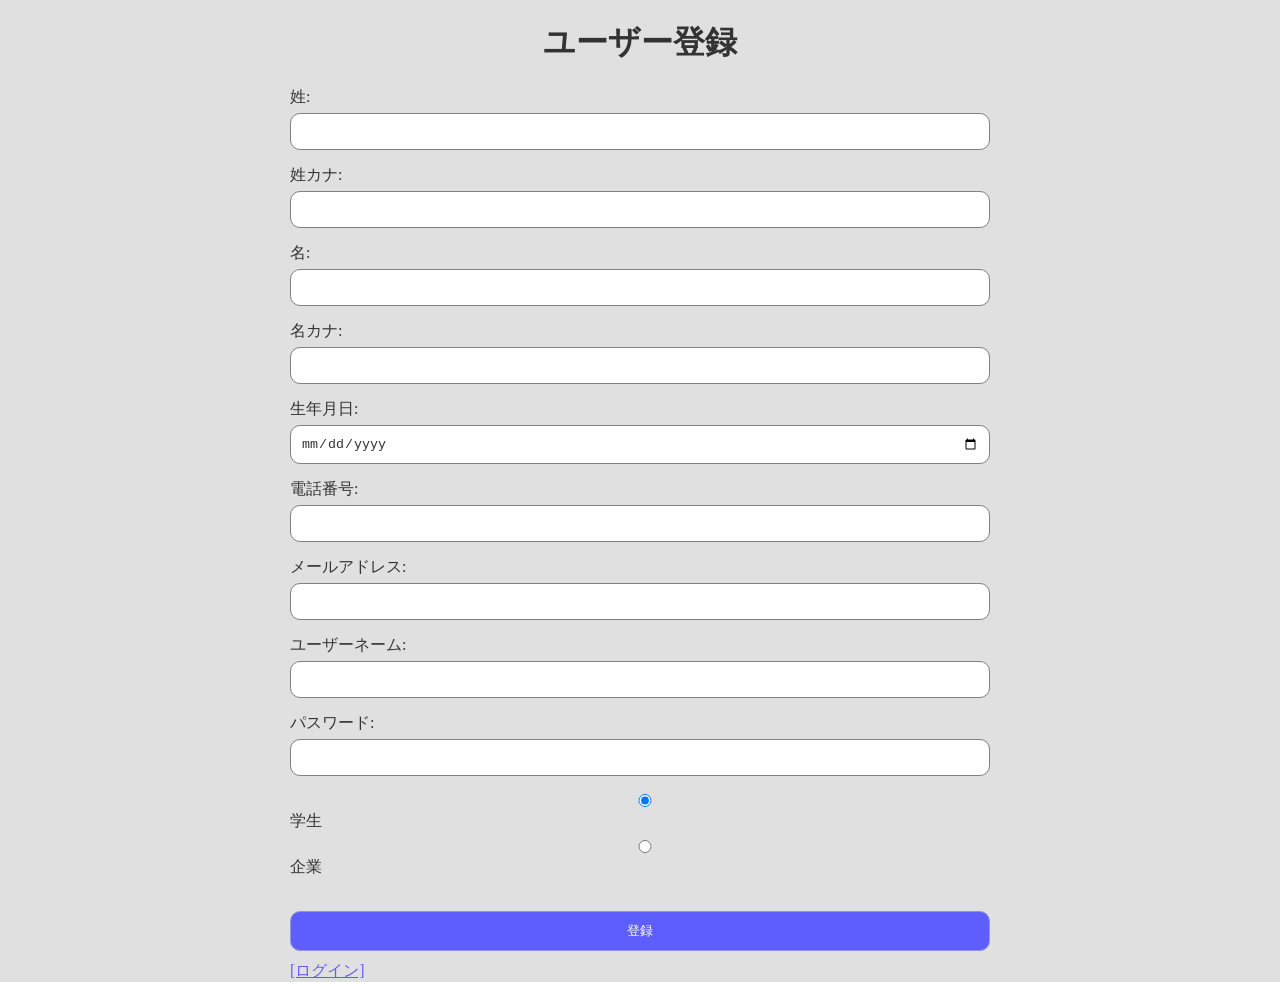
==== commit 661e6350: "ホーム画面の改変、CSSの追加 各機能はページを移動した先で各自実装できるようにしてあります。" ====
--- a/userreg.html
+++ b/userreg.html
@@ -4,7 +4,7 @@
 <head>
     <meta charset="UTF-8">
     <title>User Reg. Form</title>
-    <link rel="stylesheet" type="text/css" href="style.css"> <!-- CSSファイルのリンク -->
+    <link rel="stylesheet" type="text/css" href="board_style.css"> <!-- CSSファイルのリンク -->
 	<style>
 		body {
 			margin: 0 auto;
--- a/board_style.css
+++ b/board_style.css
@@ -0,0 +1,124 @@
+
+nav {
+    display: flex;
+    justify-content: space-between;
+    border-bottom: 2px solid #000;
+    padding-bottom: 10px;
+    margin-bottom: 20px;
+}
+
+nav a {
+    text-decoration: none;
+    margin: 0 10px;
+    color: #000;
+    font-weight: bold;
+}
+
+.logo {
+    width: 220px; /* 幅を150pxに指定 */
+    height: auto; /* 高さは自動調整 */
+}
+
+/* 投稿フォームと投稿一覧を横並びにする親コンテナ */
+.post-container {
+    display: flex;             /* 横並びにするための設定 */
+    justify-content: space-between;  /* 子要素間にスペースを作る */
+    gap: 30px;                 /* 子要素間に適度な間隔を追加 */
+    width: 100%;               /* 親コンテナが画面幅いっぱいに広がる */
+    box-sizing: border-box;    /* パディングやボーダーを含む幅指定 */
+    background-color: #f9f9f9; /* 親コンテナの背景色 */
+    padding: 20px;             /* 内側の余白を追加 */
+}
+
+/* 投稿フォームのスタイル */
+.post-form-container {
+    flex: 1;                   /* 横幅を均等にする */
+    max-width: 600px;          /* 最大幅を設定（適宜調整） */
+    padding: 20px;             /* 内側の余白を追加 */
+    background-color: #ffffff; /* 背景色を白に設定 */
+    border-radius: 8px;        /* 角を丸くする */
+    border: 1px solid #ddd;    /* 境界線を追加 */
+    box-shadow: 0 2px 4px rgba(0, 0, 0, 0.1); /* 軽いシャドウを追加 */
+}
+
+/* 投稿一覧のスタイル */
+.post-list-container {
+    flex: 2;                   /* 投稿一覧部分を少し広くする */
+    max-width: 1000px;         /* 最大幅を設定（適宜調整） */
+    padding: 20px;             /* 内側の余白を追加 */
+    background-color: #ffffff; /* 背景色を白に設定 */
+    border-radius: 8px;        /* 角を丸くする */
+    border: 1px solid #ddd;    /* 境界線を追加 */
+    box-shadow: 0 2px 4px rgba(0, 0, 0, 0.1); /* 軽いシャドウを追加 */
+}
+
+/* 投稿フォームのスタイル */
+.post-form_flex {
+    display: flex;
+    flex-direction: column;
+    padding: 20px;             /* 内側の余白を追加 */
+    gap: 15px;
+}
+
+.post-form_flex label {
+    display: flex;
+    flex-direction: column;
+}
+
+.post-form_flex input,
+.post-form_flex textarea {
+    padding: 10px;
+    font-size: 16px;
+    width: 100%;  /* 横幅を100%にして、親要素にフィットさせる */
+    box-sizing: border-box;
+}
+
+.post-form_flex textarea {
+    resize: vertical;  /* 縦のリサイズを許可 */
+}
+
+/* ボタンのスタイル */
+button {
+    padding: 10px 20px;
+    font-size: 16px;
+    cursor: pointer;
+    background-color: #4CAF50;
+    color: white;
+    border: none;
+    border-radius: 5px;
+    transition: background-color 0.3s ease;
+}
+
+button:hover {
+    background-color: #45a049;
+}
+
+/* 投稿一覧のリスト */
+ul {
+    list-style: none;
+    padding: 0;
+}
+
+li {
+    margin-bottom: 30px;  /* 各投稿間に余白を追加 */
+    padding: 15px;        /* 各投稿の内側に余白を追加 */
+    background-color: #f9f9f9;  /* 投稿ごとの背景色 */
+    border-radius: 8px;    /* 角を丸くする */
+    border: 1px solid #ddd;  /* 境界線を追加 */
+    box-shadow: 0 2px 4px rgba(0, 0, 0, 0.1); /* 軽いシャドウを追加 */
+}
+
+/* メディアクエリ：画面が狭い場合に縦並びに変更 */
+@media screen and (max-width: 1024px) {
+    .post-container {
+        flex-direction: column;  /* 横並びから縦並びに変更 */
+        align-items: center;     /* 中央揃え */
+    }
+    .post-form-container,
+    .post-list-container {
+        max-width: 100%;         /* 幅を100%にして、画面いっぱいに広げる */
+    }
+    .post-form-container {
+        margin-bottom: 20px;  /* 下に少し余白を追加 */
+    }
+}
